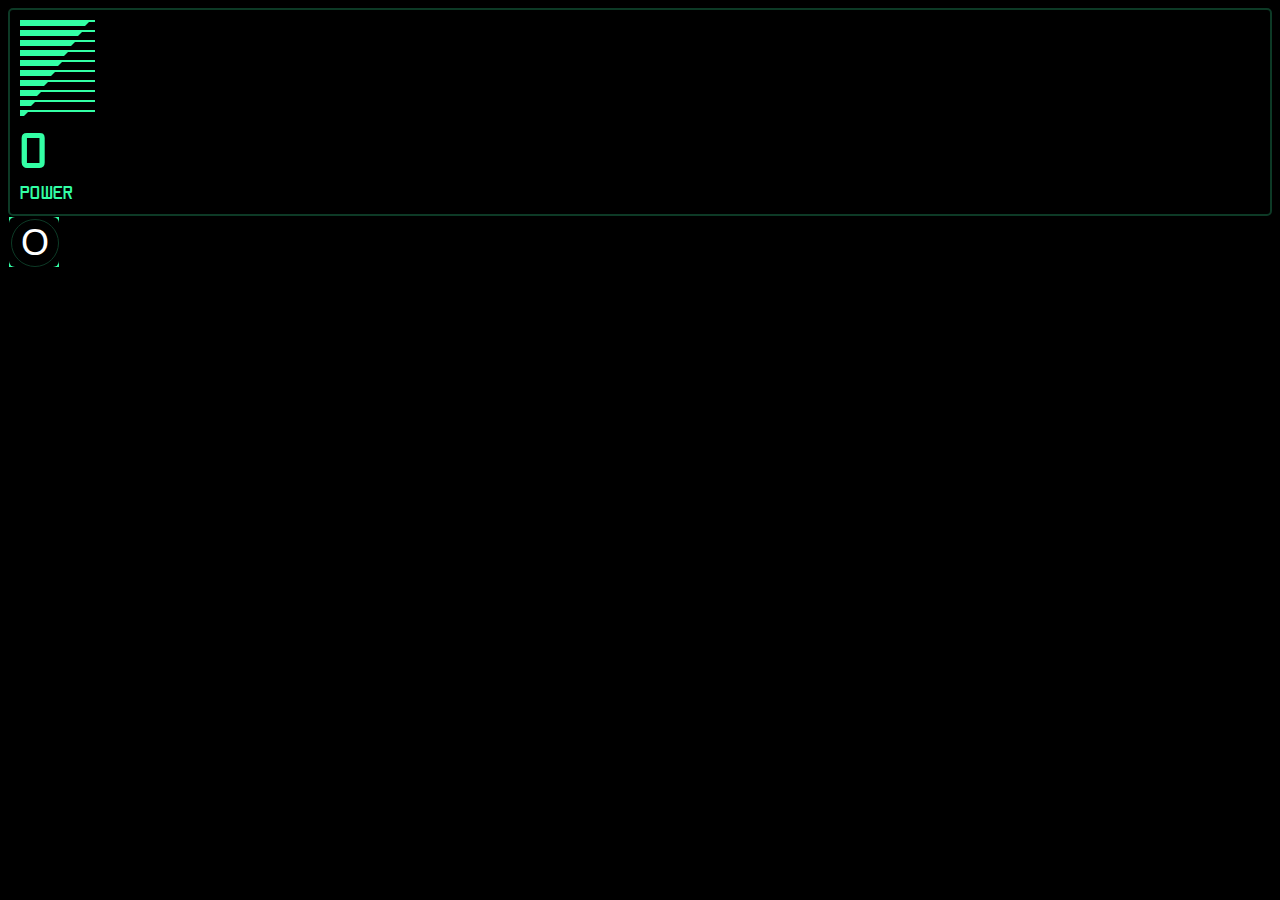
==== Dillon.Server/UI/Akira/Index.html @ ae69ae98 "asf" ====
﻿<!DOCTYPE html>

<html lang="en" xmlns="http://www.w3.org/1999/xhtml">
<head>
    <meta charset="utf-8" />
    <title>Akira</title>

    <link href="styles.css" type="text/css" rel="stylesheet" />

    <script src="https://code.jquery.com/jquery-3.2.1.min.js" integrity="sha256-hwg4gsxgFZhOsEEamdOYGBf13FyQuiTwlAQgxVSNgt4=" crossorigin="anonymous"></script>

    <meta name="viewport" content="width=device-width, initial-scale=1.0, user-scalable=no">
</head>
<body>
    <section>
        <ul>
            <li>
                <div></div>
            </li>
            <li>
                <div></div>
            </li>
            <li>
                <div></div>
            </li>
            <li>
                <div></div>
            </li>
            <li>
                <div></div>
            </li>
            <li>
                <div></div>
            </li>
            <li>
                <div></div>
            </li>
            <li>
                <div></div>
            </li>
            <li>
                <div></div>
            </li>
            <li>
                <div></div>
            </li>
        </ul>
        <h1>0</h1>
        <h2>POWER</h2>
    </section>

    <button>
        <div>
            <div>O</div>
        </div>
    </button>
    <script src="script.js" type=""></script>
</body>
</html>

<!--
    prevent scrolls etc.
    add touch events https://developer.mozilla.org/en/docs/Web/API/Touch_events

-->
---- Dillon.Server/UI/Akira/styles.css ----
@font-face {
    font-family: 'shoomverticalnormal';
    src: url('shoovn__-webfont.woff2') format('woff2'),
            url('shoovn__-webfont.woff') format('woff');
    font-weight: normal;
    font-style: normal;

}

body {
    background: black;
    color: #33ffa5;
    font-family: 'shoomverticalnormal';
    user-select: none;
    font-size: 22px;
    overflow: hidden;
}

input[type=range] {
    -webkit-appearance: none;
}

ul {
    list-style: none;
    width: 75px;
    padding: 0;
    margin: 0;
}

h1 {
    font-size: 60px;
    font-weight: normal;
    margin: 0;
}

h2 {
    font-size: 22px;
    font-weight: normal;
    margin: 0;
}

section {
    border: 2px solid #0d3a26;
    border-radius: 5px;
    padding: 10px;
}

li {
    border-top: 2px solid;
}

li div {
    height: 4px;
    font-size: 0;line-height: 0;
    border-top: 4px solid #33ffa5;
    border-right: 4px solid black;
}

li.disabled {
    border-top: 2px solid #0d3a26;
}

li.disabled div {
    border-top: 4px solid #0d3a26;
}

li:nth-child(1) div { width: 86%; }
li:nth-child(2) div { width: 77%; }
li:nth-child(3) div { width: 68%; }
li:nth-child(4) div { width: 59%; }
li:nth-child(5) div { width: 50%; }
li:nth-child(6) div { width: 41%; }
li:nth-child(7) div { width: 32%; }
li:nth-child(8) div { width: 23%; }
li:nth-child(9) div { width: 14%; }
li:nth-child(10) div { width: 5%; }

button:focus {outline:0;}

button {
    width: 50px;
    height: 50px;
    background-color: #33ffa5;
    border: none;
    padding: 0;
    margin: 1px;
    color: #fff;
    font-size: 36px;
}

button div div:active {
    background-color: #0d3a26;
}

button div {
    background-color: black;
    width: 46px;
    height: 46px;
    border-radius: 6px;
    padding: 2px;
}

button div div {
    width: 42px;
    height: 42px;
    border-radius: 27px;
    border: 1px solid #0d3a26;
}

body:-webkit-full-screen {
  width: 100% !important;
}
body:-moz-full-screen {
  width: 100% !important;
}
body:-ms-fullscreen {
  width: 100% !important;
}
body:fullscreen {
  width: 100% !important;
}
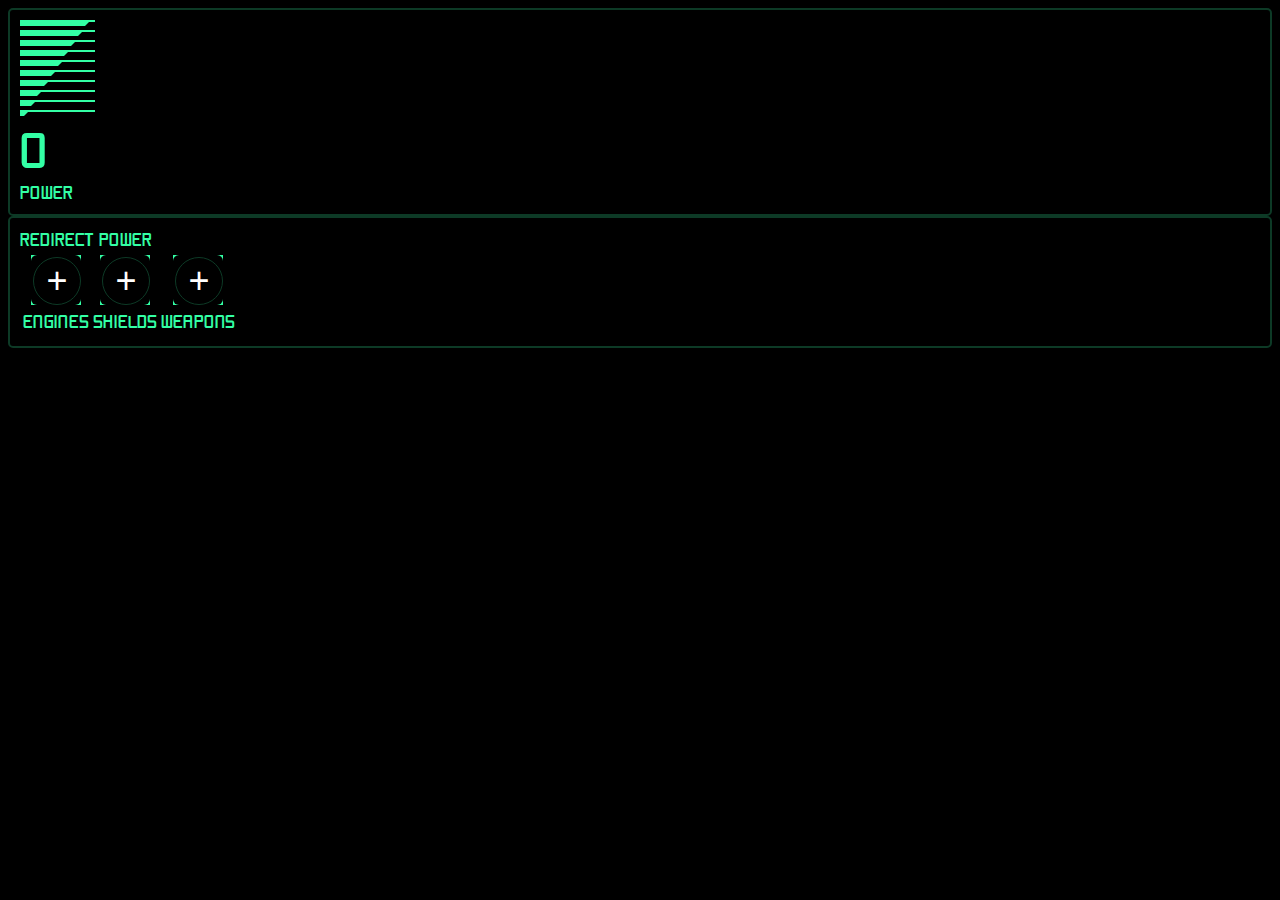
==== commit 1b8688f8: "Refine Akira UI" ====
--- a/Dillon.Server/UI/Akira/Index.html
+++ b/Dillon.Server/UI/Akira/Index.html
@@ -13,7 +13,7 @@
 </head>
 <body>
     <section>
-        <ul>
+        <ul data-id="3">
             <li>
                 <div></div>
             </li>
@@ -49,11 +49,41 @@
         <h2>POWER</h2>
     </section>
 
-    <button>
-        <div>
-            <div>O</div>
-        </div>
-    </button>
+    <section>
+        REDIRECT POWER
+        <table>
+            <tr>
+                <td class="power-distro">
+                    <button data-id="1">
+                        <div>
+                            <div>+</div>
+                        </div>
+                    </button>
+                </td>
+                <td class="power-distro">
+                    <button data-id="1">
+                        <div>
+                            <div>+</div>
+                        </div>
+                    </button>
+                </td>
+                <td class="power-distro">
+                    <button data-id="1">
+                        <div>
+                            <div>+</div>
+                        </div>
+                    </button>
+                </td>
+            </tr>
+            <tr>
+                <td class="power-distro">ENGINES</td>
+                <td class="power-distro">SHIELDS</td>
+                <td class="power-distro">WEAPONS</td>
+            </tr>
+        </table>
+
+    </section>
+
     <script src="script.js" type=""></script>
 </body>
 </html>
--- a/Dillon.Server/UI/Akira/styles.css
+++ b/Dillon.Server/UI/Akira/styles.css
@@ -118,4 +118,16 @@
 }
 body:fullscreen {
   width: 100% !important;
-}+}
+
+div.slider {
+    border: 2px solid #33ffa5;
+    border-radius: 13px;
+    height: 200px;
+    width: 200px;
+}
+
+ .power-distro {
+     width: 60px;
+     text-align: center;
+ }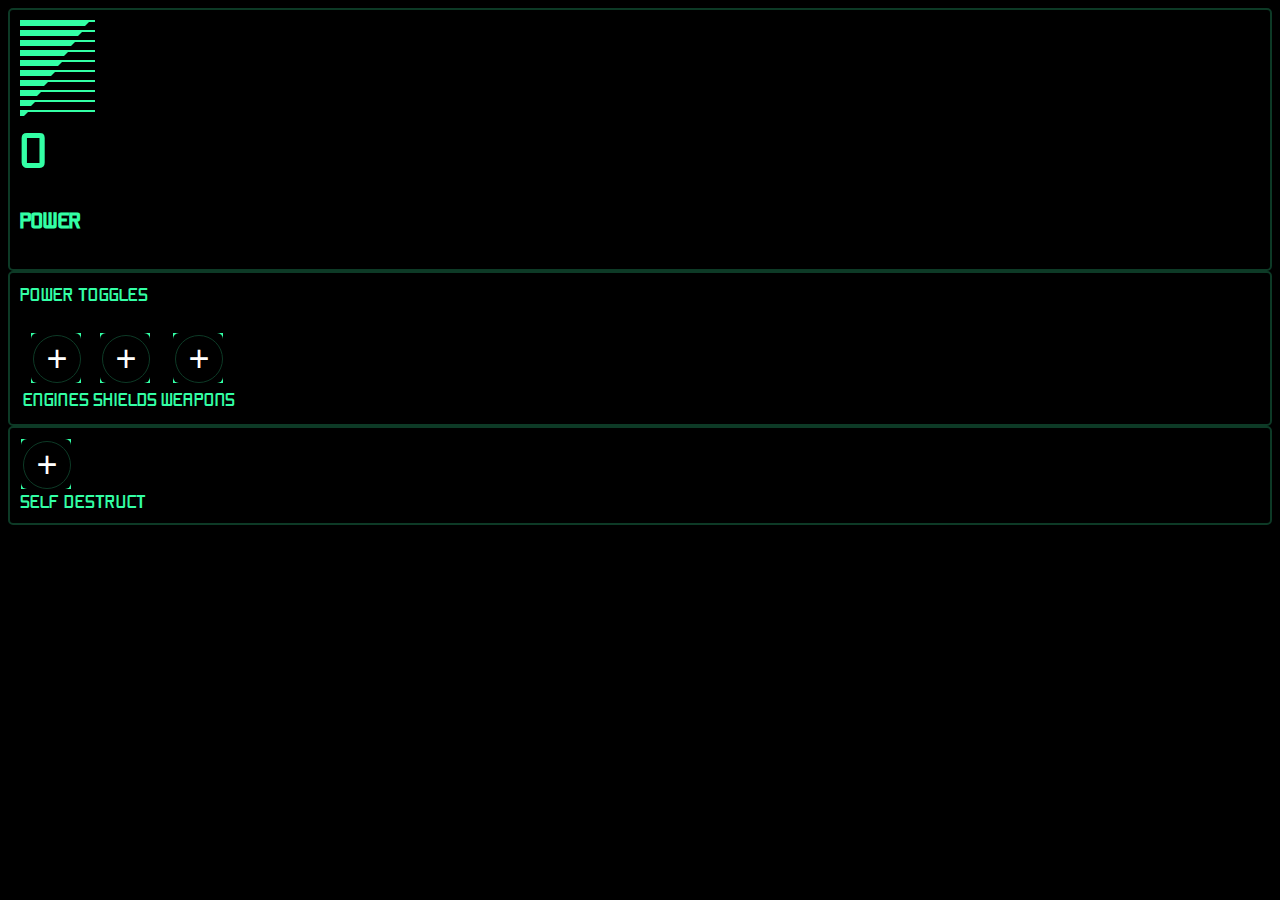
==== commit af9d45ba: "Improve akira UI" ====
--- a/Dillon.Server/UI/Akira/Index.html
+++ b/Dillon.Server/UI/Akira/Index.html
@@ -45,46 +45,57 @@
                 <div></div>
             </li>
         </ul>
-        <h1>0</h1>
-        <h2>POWER</h2>
+        <h1 data-id="3">0</h1>
+        <h3>POWER</h3>
     </section>
 
-    <section>
-        REDIRECT POWER
-        <table>
-            <tr>
-                <td class="power-distro">
-                    <button data-id="1">
-                        <div>
-                            <div>+</div>
-                        </div>
-                    </button>
-                </td>
-                <td class="power-distro">
-                    <button data-id="1">
-                        <div>
-                            <div>+</div>
-                        </div>
-                    </button>
-                </td>
-                <td class="power-distro">
-                    <button data-id="1">
-                        <div>
-                            <div>+</div>
-                        </div>
-                    </button>
-                </td>
-            </tr>
-            <tr>
-                <td class="power-distro">ENGINES</td>
-                <td class="power-distro">SHIELDS</td>
-                <td class="power-distro">WEAPONS</td>
-            </tr>
-        </table>
+<section>
+    <h2>POWER TOGGLES</h2>
+    <br/>
+    <table>
+        <tr>
+            <td class="power-distro">
+                <button data-id="1">
+                    <div>
+                        <div>+</div>
+                    </div>
+                </button>
+            </td>
+            <td class="power-distro">
+                <button data-id="2">
+                    <div>
+                        <div>+</div>
+                    </div>
+                </button>
+            </td>
+            <td class="power-distro">
+                <button data-id="3">
+                    <div>
+                        <div>+</div>
+                    </div>
+                </button>
+            </td>
+        </tr>
+        <tr>
+            <td class="power-distro">ENGINES</td>
+            <td class="power-distro">SHIELDS</td>
+            <td class="power-distro">WEAPONS</td>
+        </tr>
+    </table>
 
-    </section>
+</section>
 
-    <script src="script.js" type=""></script>
+<section class="danger">
+    <button data-id="1" class="danger">
+        <div>
+            <div>+</div>
+        </div>
+    </button>
+    <br/>
+    SELF DESTRUCT
+</section>
+
+<script src="script.js" type=""></script>
 </body>
 </html>
 
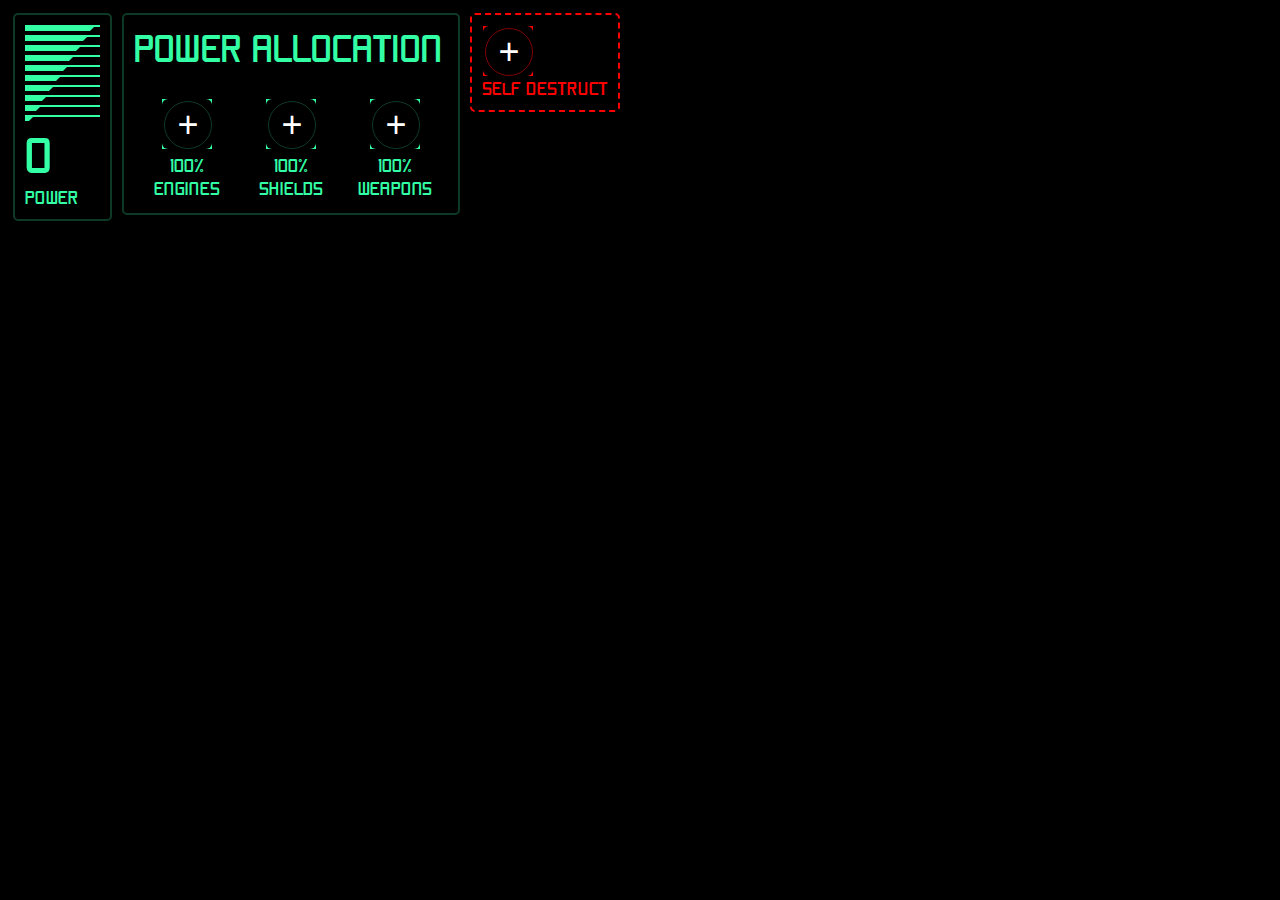
==== commit 33289203: "Add basic plugin architecture." ====
--- a/Dillon.Server/UI/Akira/Index.html
+++ b/Dillon.Server/UI/Akira/Index.html
@@ -50,7 +50,7 @@
     </section>
 
 <section>
-    <h2>POWER TOGGLES</h2>
+    <h2>POWER ALLOCATION</h2>
     <br/>
     <table>
         <tr>
@@ -62,14 +62,14 @@
                 </button>
             </td>
             <td class="power-distro">
-                <button data-id="2">
+                <button data-id="1">
                     <div>
                         <div>+</div>
                     </div>
                 </button>
             </td>
             <td class="power-distro">
-                <button data-id="3">
+                <button data-id="1">
                     <div>
                         <div>+</div>
                     </div>
@@ -77,9 +77,9 @@
             </td>
         </tr>
         <tr>
-            <td class="power-distro">ENGINES</td>
-            <td class="power-distro">SHIELDS</td>
-            <td class="power-distro">WEAPONS</td>
+            <td class="power-distro">100% ENGINES</td>
+            <td class="power-distro">100% SHIELDS</td>
+            <td class="power-distro">100% WEAPONS</td>
         </tr>
     </table>
 
--- a/Dillon.Server/UI/Akira/styles.css
+++ b/Dillon.Server/UI/Akira/styles.css
@@ -34,6 +34,12 @@
 }
 
 h2 {
+    font-size: 46px;
+    font-weight: normal;
+    margin: 0;
+}
+
+h3 {
     font-size: 22px;
     font-weight: normal;
     margin: 0;
@@ -43,6 +49,14 @@
     border: 2px solid #0d3a26;
     border-radius: 5px;
     padding: 10px;
+    display: inline-block;
+    float: left;
+    margin: 5px;
+}
+
+section.danger {
+    border: 2px dashed red;
+    color: red;
 }
 
 li {
@@ -88,6 +102,13 @@
     font-size: 36px;
 }
 
+button.danger {
+    background-color: red;
+}
+button.danger div div:active {
+    background-color: maroon;
+}
+
 button div div:active {
     background-color: #0d3a26;
 }
@@ -105,6 +126,13 @@
     height: 42px;
     border-radius: 27px;
     border: 1px solid #0d3a26;
+}
+
+button.danger div div {
+    width: 42px;
+    height: 42px;
+    border-radius: 27px;
+    border: 1px solid maroon;
 }
 
 body:-webkit-full-screen {
@@ -127,7 +155,7 @@
     width: 200px;
 }
 
- .power-distro {
-     width: 60px;
-     text-align: center;
- }+.power-distro {
+    width: 100px;
+    text-align: center;
+}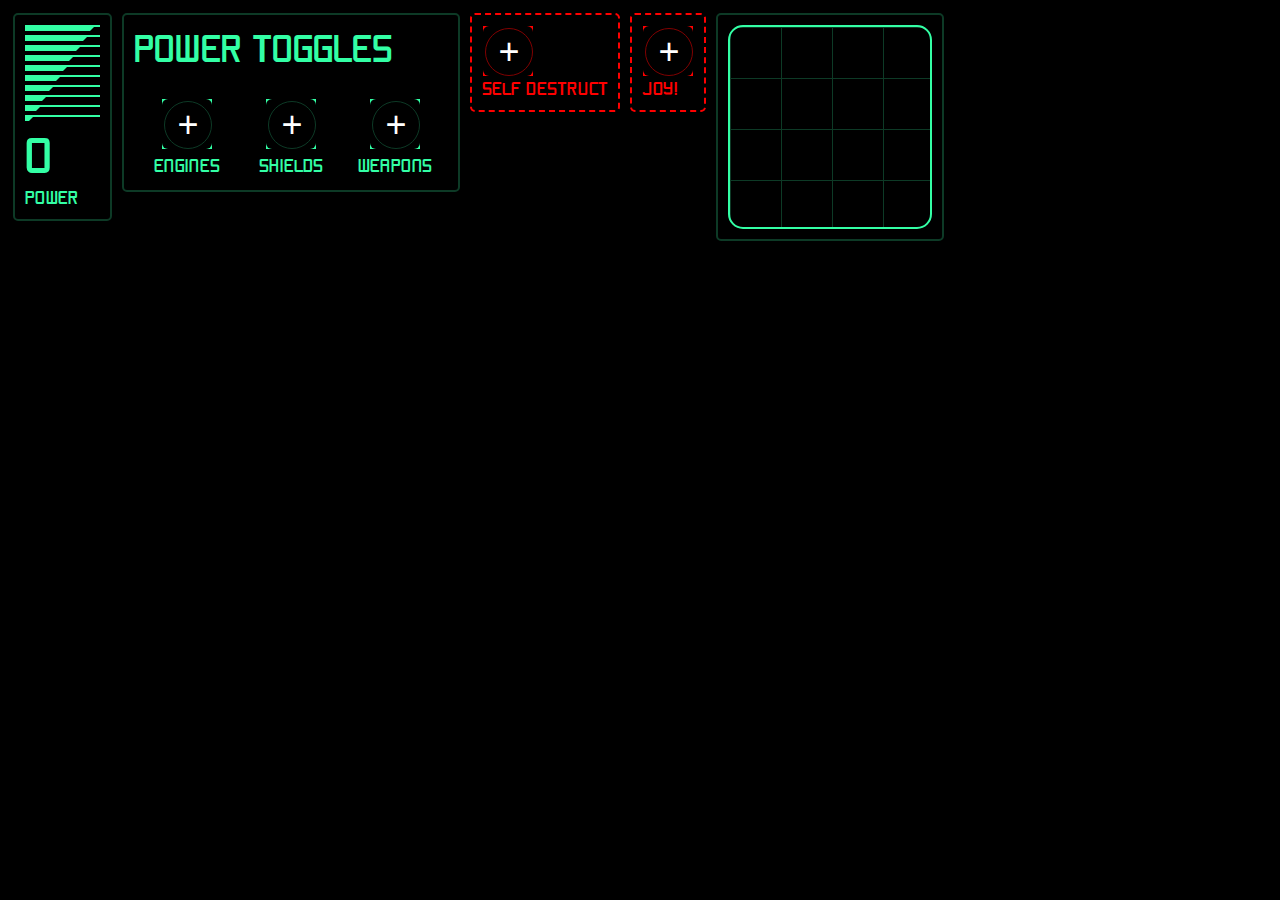
==== commit e4b77f70: "Add button support" ====
--- a/Dillon.Server/UI/Akira/Index.html
+++ b/Dillon.Server/UI/Akira/Index.html
@@ -13,7 +13,7 @@
 </head>
 <body>
     <section>
-        <ul data-id="3">
+        <ul data-id="6">
             <li>
                 <div></div>
             </li>
@@ -45,12 +45,12 @@
                 <div></div>
             </li>
         </ul>
-        <h1 data-id="3">0</h1>
+        <h1 data-id="6">0</h1>
         <h3>POWER</h3>
     </section>
 
 <section>
-    <h2>POWER ALLOCATION</h2>
+    <h2>POWER TOGGLES</h2>
     <br/>
     <table>
         <tr>
@@ -62,14 +62,14 @@
                 </button>
             </td>
             <td class="power-distro">
-                <button data-id="1">
+                <button data-id="2">
                     <div>
                         <div>+</div>
                     </div>
                 </button>
             </td>
             <td class="power-distro">
-                <button data-id="1">
+                <button data-id="3">
                     <div>
                         <div>+</div>
                     </div>
@@ -77,25 +77,41 @@
             </td>
         </tr>
         <tr>
-            <td class="power-distro">100% ENGINES</td>
-            <td class="power-distro">100% SHIELDS</td>
-            <td class="power-distro">100% WEAPONS</td>
+            <td class="power-distro">ENGINES</td>
+            <td class="power-distro">SHIELDS</td>
+            <td class="power-distro">WEAPONS</td>
         </tr>
     </table>
 
 </section>
 
-<section class="danger">
-    <button data-id="1" class="danger">
-        <div>
-            <div>+</div>
+    <section class="danger">
+        <button data-id="4" class="danger">
+            <div>
+                <div>+</div>
+            </div>
+        </button>
+        <br />
+        SELF DESTRUCT
+    </section>
+
+    <section class="danger">
+        <button data-id="8" class="danger">
+            <div>
+                <div>+</div>
+            </div>
+        </button>
+        <br />
+        JOY!
+    </section>
+
+    <section>
+        <div class="dualAxis grid" data-id="7">
+
         </div>
-    </button>
-    <br/>
-    SELF DESTRUCT
-</section>
+    </section>
 
-<script src="script.js" type=""></script>
+        <script src="script.js" type=""></script>
 </body>
 </html>
 
--- a/Dillon.Server/UI/Akira/styles.css
+++ b/Dillon.Server/UI/Akira/styles.css
@@ -158,4 +158,17 @@
 .power-distro {
     width: 100px;
     text-align: center;
+}
+
+.dualAxis {
+    border: 2px solid #33ffa5;
+    width: 200px;
+    height: 200px;
+    border-radius: 15px;
+
+}
+
+.grid{
+    background-image: repeating-linear-gradient(0deg,transparent,transparent 50px,#0d3a26 50px,#0d3a26 51px),repeating-linear-gradient(-90deg,transparent,transparent 50px,#0d3a26 50px,#0d3a26 51px);
+    background-size: 51px 51px;
 }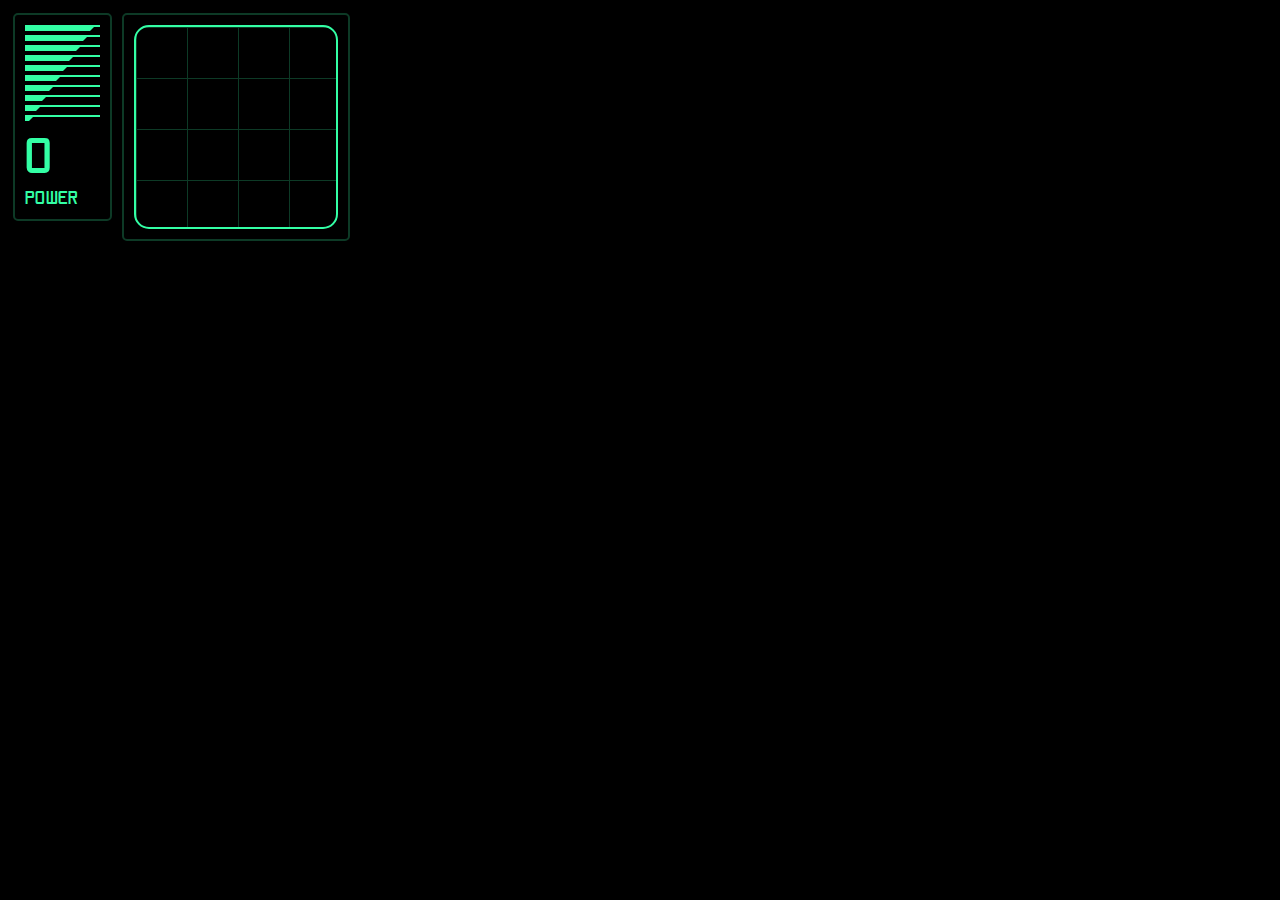
==== commit 320210e6: "Add mouse wheel support" ====
--- a/Dillon.Server/UI/Akira/Index.html
+++ b/Dillon.Server/UI/Akira/Index.html
@@ -13,7 +13,7 @@
 </head>
 <body>
     <section>
-        <ul data-id="6">
+        <ul data-id="6" class="vertical-axis">
             <li>
                 <div></div>
             </li>
@@ -48,7 +48,7 @@
         <h1 data-id="6">0</h1>
         <h3>POWER</h3>
     </section>
-
+    <!--
 <section>
     <h2>POWER TOGGLES</h2>
     <br/>
@@ -104,19 +104,13 @@
         <br />
         JOY!
     </section>
-
+        -->
     <section>
-        <div class="dualAxis grid" data-id="7">
+        <div class="dual-axis grid" data-id="7">
 
         </div>
     </section>
 
         <script src="script.js" type=""></script>
 </body>
-</html>
-
-<!--
-    prevent scrolls etc.
-    add touch events https://developer.mozilla.org/en/docs/Web/API/Touch_events
-
--->+</html>--- a/Dillon.Server/UI/Akira/styles.css
+++ b/Dillon.Server/UI/Akira/styles.css
@@ -160,12 +160,11 @@
     text-align: center;
 }
 
-.dualAxis {
+.dual-axis {
     border: 2px solid #33ffa5;
     width: 200px;
     height: 200px;
     border-radius: 15px;
-
 }
 
 .grid{
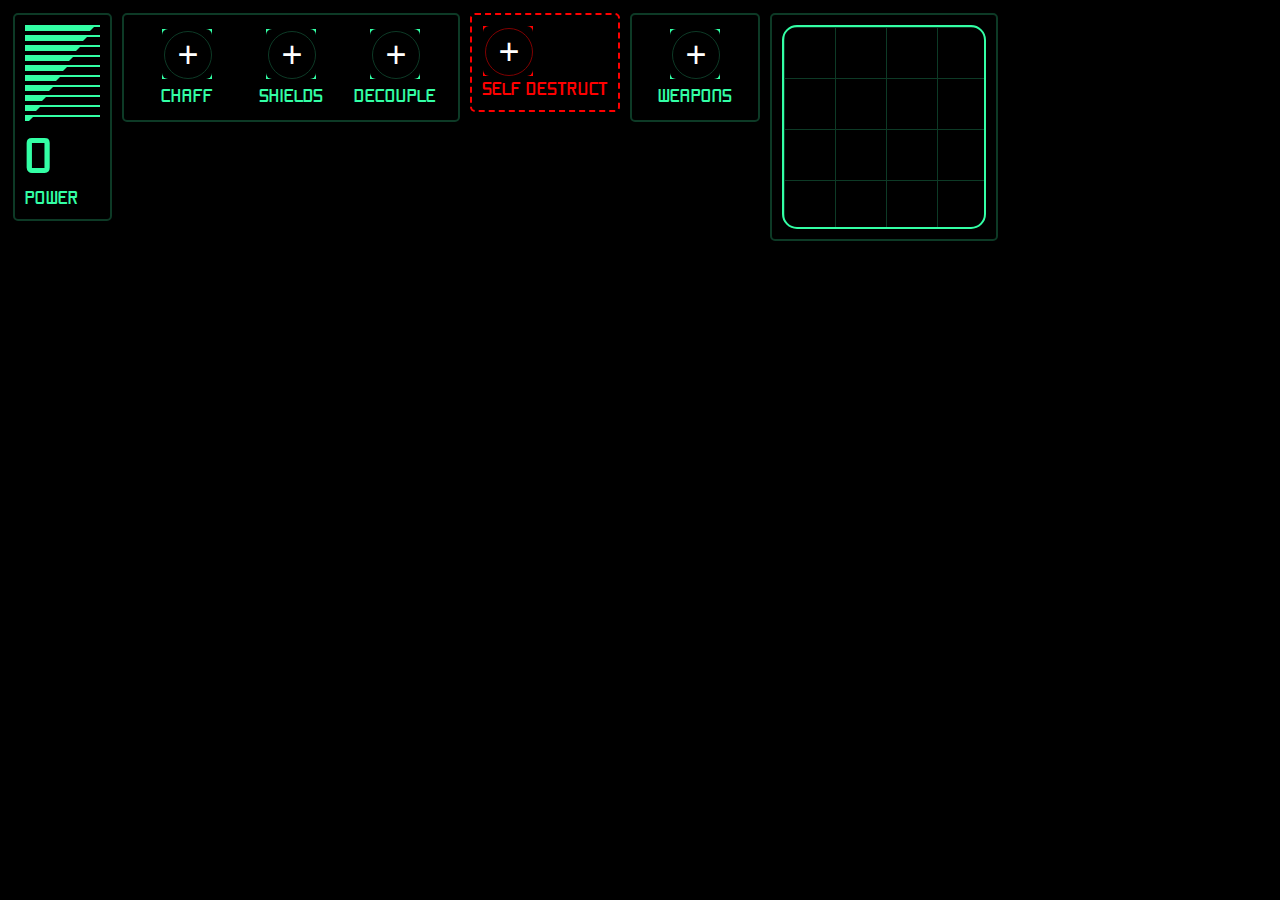
==== commit 33dc18fd: "Stash changes before merge" ====
--- a/Dillon.Server/UI/Akira/Index.html
+++ b/Dillon.Server/UI/Akira/Index.html
@@ -48,10 +48,8 @@
         <h1 data-id="6">0</h1>
         <h3>POWER</h3>
     </section>
-    <!--
+
 <section>
-    <h2>POWER TOGGLES</h2>
-    <br/>
     <table>
         <tr>
             <td class="power-distro">
@@ -77,9 +75,9 @@
             </td>
         </tr>
         <tr>
-            <td class="power-distro">ENGINES</td>
+            <td class="power-distro">CHAFF</td>
             <td class="power-distro">SHIELDS</td>
-            <td class="power-distro">WEAPONS</td>
+            <td class="power-distro">DECOUPLE</td>
         </tr>
     </table>
 
@@ -95,17 +93,27 @@
         SELF DESTRUCT
     </section>
 
-    <section class="danger">
-        <button data-id="8" class="danger">
-            <div>
-                <div>+</div>
-            </div>
-        </button>
-        <br />
-        JOY!
+    <section>
+        <table>
+            <tr>
+            <td class="power-distro">
+
+                <button data-id="5">
+                    <div>
+                        <div>+</div>
+                    </div>
+                </button>
+            </td>
+                </tr>
+        <tr>
+            <td class="power-distro">
+                WEAPONS
+            </td>
+        </tr>
+            </table>
     </section>
-        -->
-    <section>
+
+<section>
         <div class="dual-axis grid" data-id="7">
 
         </div>
